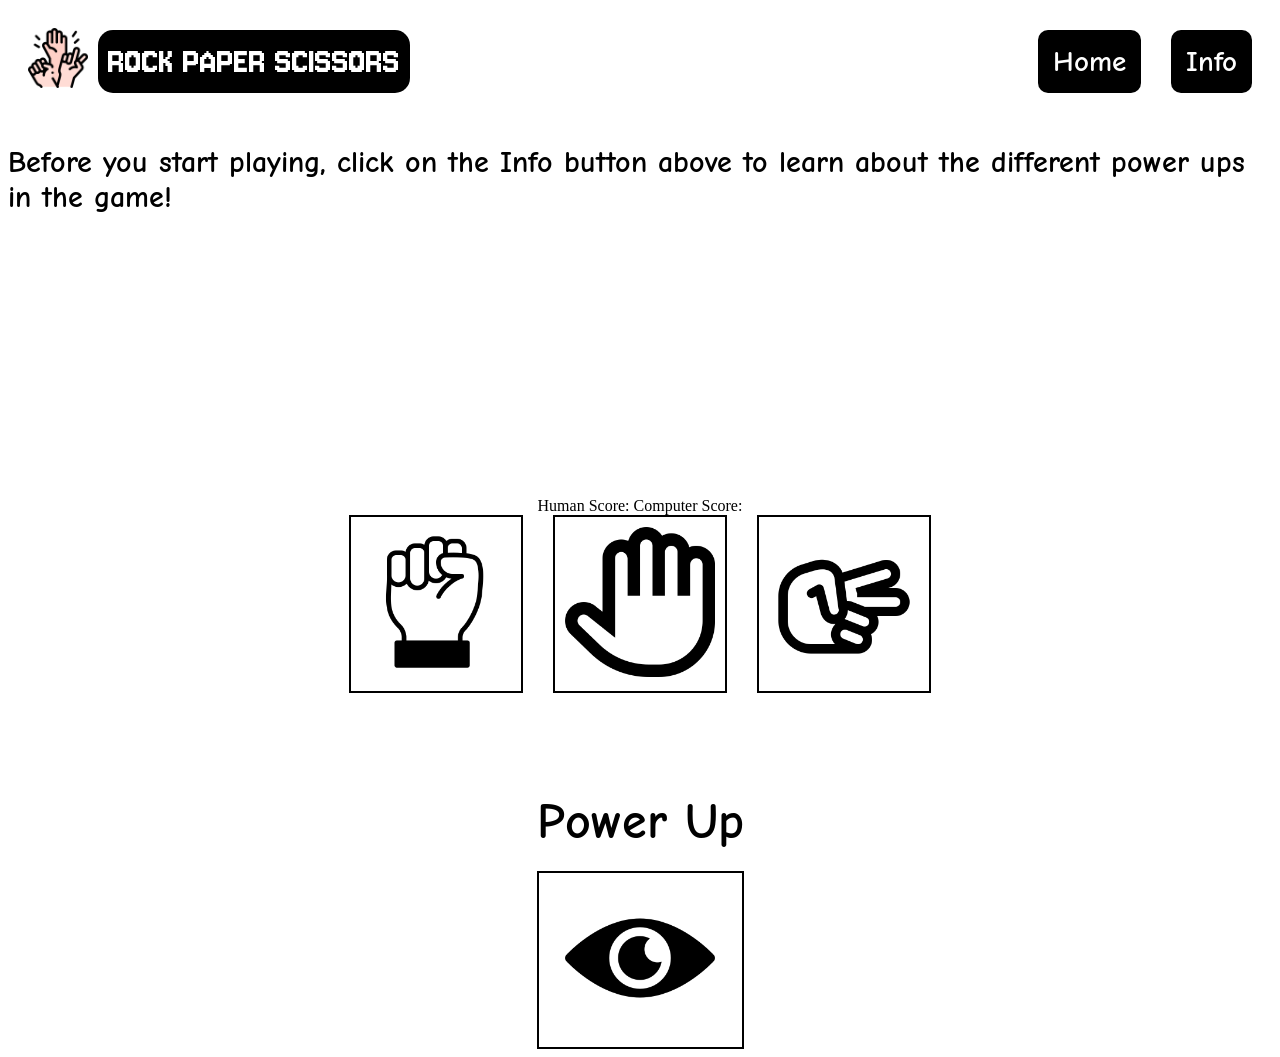
==== index.html @ bd0b404f "Create divs and spans for scores" ====
<!DOCTYPE html>
<html lang="en">
<head>
    <meta charset="UTF-8">
    <meta name="viewport" content="width=device-width, initial-scale=1.0">
    <title>Rock Paper Scissors</title>
    <link rel="stylesheet" href="./styles.css">
    <script src="./script.js" defer></script>
</head>
<body>
    <div class="main-container">
        <div class="nav-bar">
            <div class="logo"><span class="logo-img"><img src="imgs/rock-paper-scissors-color.png" alt="A bunch of hands in form of rock paper and scissors" width="60px"></span><span class="logo-text">ROCK PAPER SCISSORS</span></div>
            <ul class="nav-list">
                <div class="nav-item1"><li>Home</li></div>
                <div class="nav-item2"><li>Info</li></div>
            </ul>
        </div>
        <div class="info-text">
            <p class="info-main">Before you start playing, click on the Info button above to learn about the different power ups in the game!</p>
        </div>
        <div class="choices-powerups">
            <p class="result"></p>
            <div class="scores">Human Score: <span class="human-score"></span> Computer Score: <span class="computer-score"></span></div>
            <div class="choices-imgs">
                <div class="choice-img1"><img src="imgs/fist.png" alt="A black sketch of a fist" width="150px"></div>
                <div class="choice-img2"><img src="imgs/hand-paper.png" alt="A black sketch of a palm" width="150px"></div>
                <div class="choice-img3"><img src="imgs/scissors.png" alt="A black sketch of a hand with scissors pose" width="150px"></div>
            </div>
            <div class="power-ups">
                <div class="powerups-imgs">
                    <div class="powerup-text">Power Up</div>
                    <div class="power-img1"><img src="imgs/eye.png" alt="A black sketch of an eye" width="150px"></div>
                </div>
            </div>
        </div>
    </div>
</body>
</html>
---- styles.css ----
@import url('https://fonts.googleapis.com/css2?family=Jersey+10&display=swap');
@import url('https://fonts.googleapis.com/css2?family=Comic+Neue:ital,wght@0,300;0,400;0,700;1,300;1,400;1,700&display=swap');
*{
    box-sizing: border-box;
}
.main-container{
    min-height: 100vh;
    display: flex;
    flex-direction: column;
}

.logo{
    display: flex;
    align-items: center;
    gap: 10px;
}

.logo-text{
    font-family: "Jersey 10", sans-serif;
    font-size: 40px;
    color: white;
    background-color: black;
    border-radius: 15px;
    padding: 10px;
}

.nav-list{
    list-style-type: none;
    margin: 0;
    padding: 0;
    display: flex;
    gap: 30px;
    font-weight: 700;
}

.nav-bar{
    display: flex;
    justify-content: space-between;
    font-family: "Comic Neue", cursive;
    font-size: 29px;
    align-items: center;
    padding: 20px;
}

.nav-item1{
    background-color: black;
    color: white;
    padding: 15px;
    border-radius: 10px;
    transition-duration: 200ms;
}

.nav-item2{
    background-color: black;
    color: white;
    padding: 15px;
    border-radius: 10px;
}

.nav-item1:hover{
    background-color: grey;
    cursor: grab;
}

.nav-item2:hover{
    background-color: grey;
    cursor: grab;
}

.choices-powerups{
    display: flex;
    flex-direction: column;
    justify-content: center;
    align-items: center;
    margin-top: 200px;
}

.choices-imgs{
    display: flex;
    gap: 30px;
    padding-bottom: 100px;
}

.choice-img1, .choice-img2, .choice-img3{
    border: 2px solid black;
    padding: 10px;
    transition-duration: 100ms;
}

.choice-img1:hover, .choice-img2:hover, .choice-img3:hover{
    background-color: rgba(128, 128, 128, 0.247);
    transform: scale(0.98);
}

.choice-img1:active, .choice-img2:active, .choice-img3:active{
    transform: rotate(5deg);
    box-shadow: 0 4px 8px 0 rgba(0, 0, 0, 0.2), 0 6px 20px 0 rgba(0, 0, 0, 0.19);
}

.powerups.imgs{
    display: flex;
    justify-content: space-between;
}

.power-img1{
    border: 2px solid black;
    padding: 10px;
    text-align: center;
}

.powerup-text{
    padding-bottom: 20px;
    text-align: center;
    font-weight: 700;
    font-family: "Comic Neue", cursive;
    font-size: 50px;
    transition-duration: 100ms;
}

.power-img1:hover{
    background-color: rgba(128, 128, 128, 0.247);
    transform: scale(0.98);
}

.power-img1:active{
    transform: rotate(5deg);
    box-shadow: 0 4px 8px 0 rgba(0, 0, 0, 0.2), 0 6px 20px 0 rgba(0, 0, 0, 0.19);
}

.info-text{
    display: flex;
    justify-content: center;
    align-items: center;
    font-family: "Comic Neue", cursive;
    font-weight: 700;
    font-size: 30px;
}

.result{
    height: 20px;
    width: 100px;
}
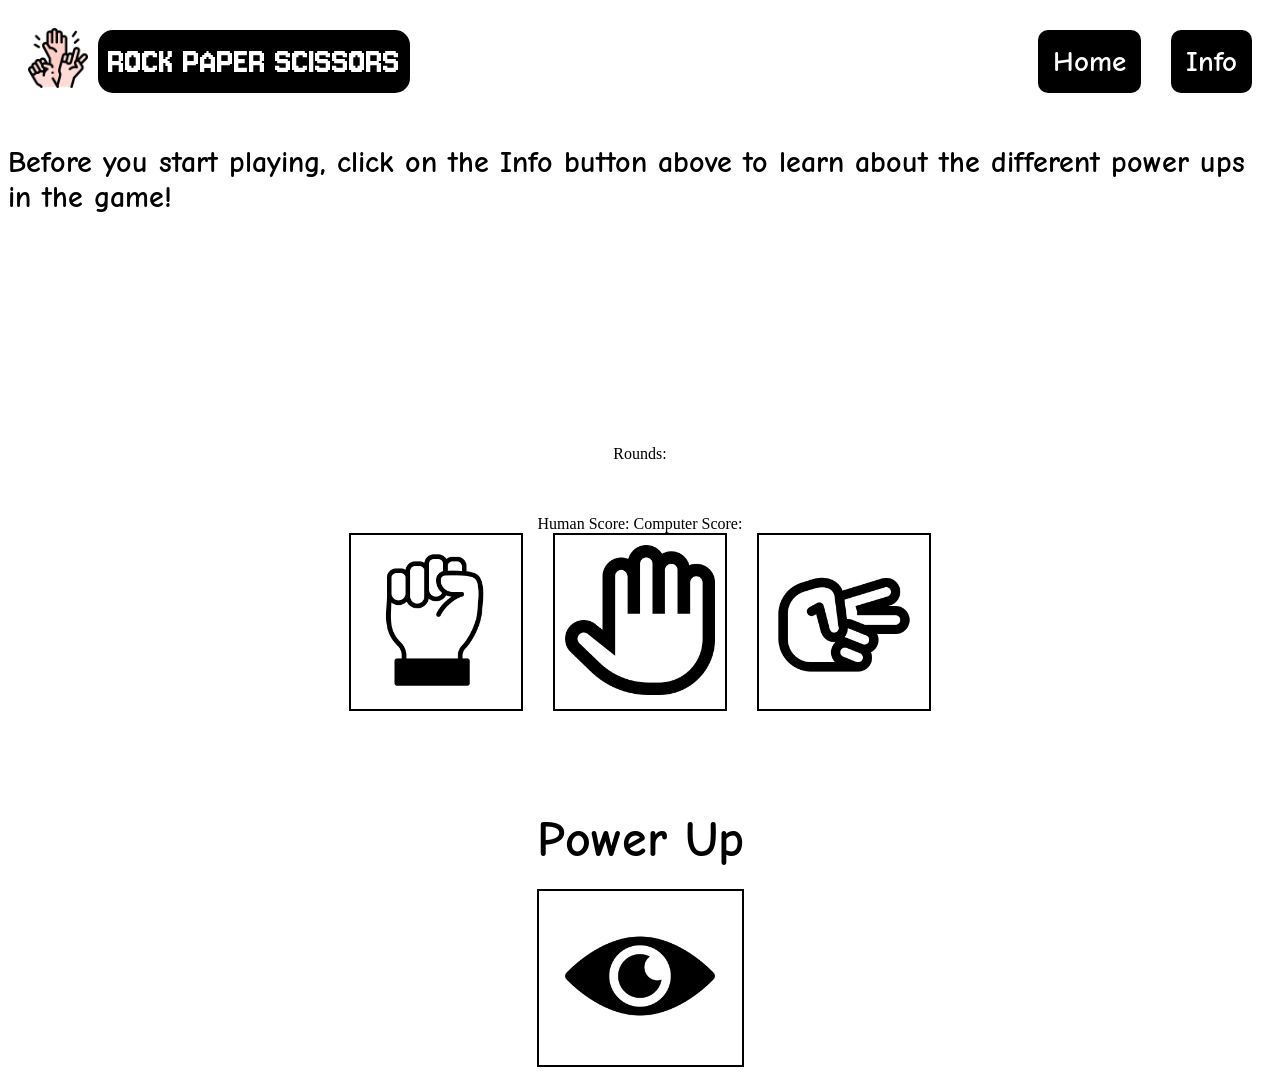
==== commit b38629f7: "Add div for rounds" ====
--- a/index.html
+++ b/index.html
@@ -20,6 +20,7 @@
             <p class="info-main">Before you start playing, click on the Info button above to learn about the different power ups in the game!</p>
         </div>
         <div class="choices-powerups">
+            <div class="round"> Rounds: <span class="round-no"></span></div>
             <p class="result"></p>
             <div class="scores">Human Score: <span class="human-score"></span> Computer Score: <span class="computer-score"></span></div>
             <div class="choices-imgs">
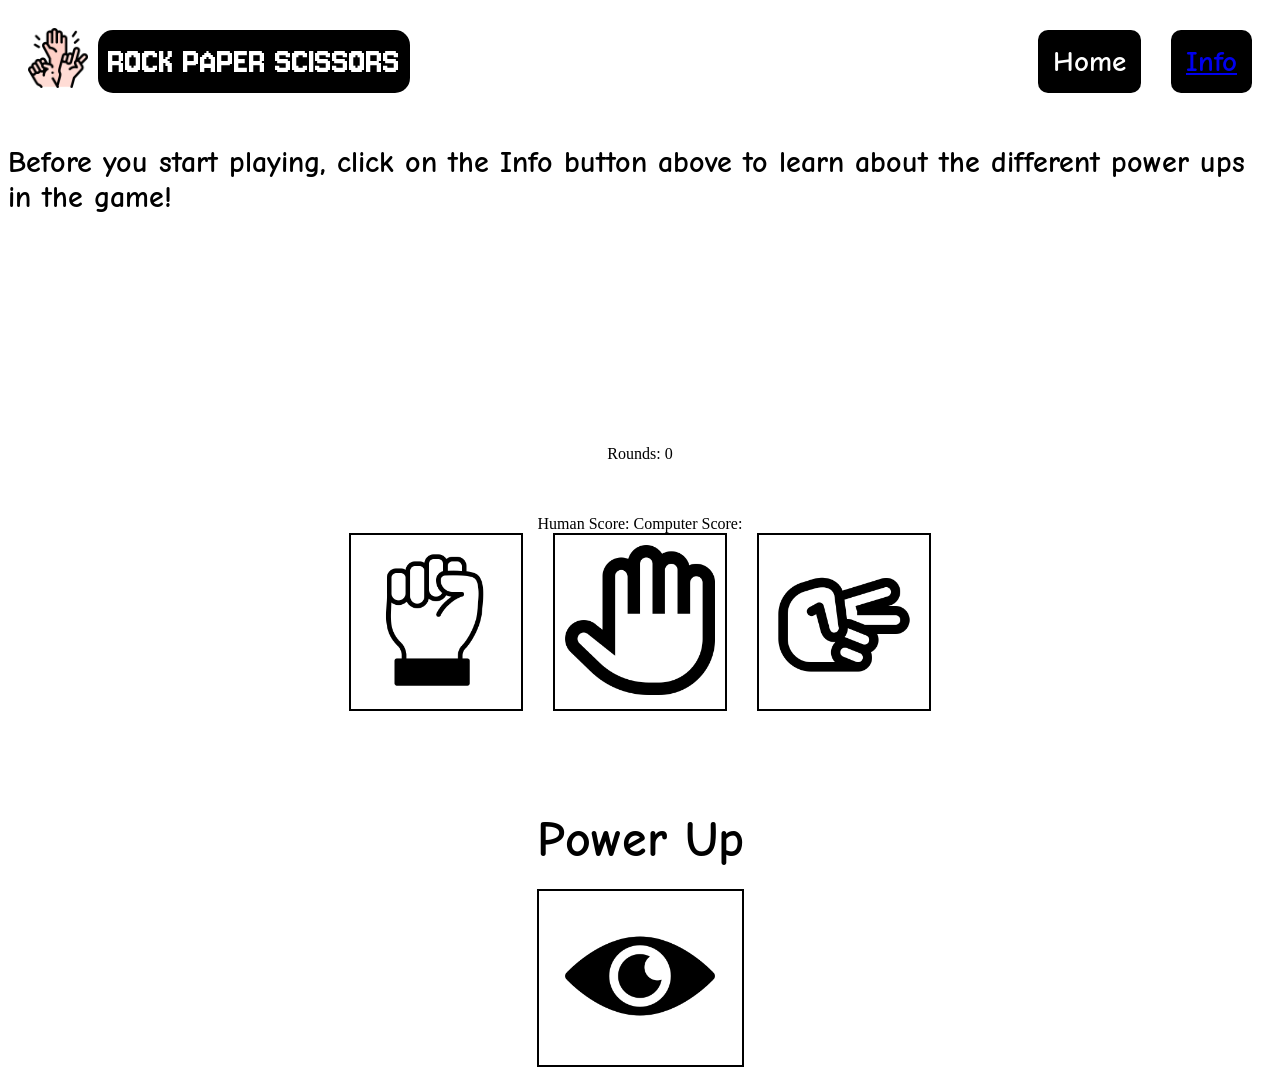
==== commit 24585802: "Add anchor tag for list item" ====
--- a/index.html
+++ b/index.html
@@ -13,7 +13,7 @@
             <div class="logo"><span class="logo-img"><img src="imgs/rock-paper-scissors-color.png" alt="A bunch of hands in form of rock paper and scissors" width="60px"></span><span class="logo-text">ROCK PAPER SCISSORS</span></div>
             <ul class="nav-list">
                 <div class="nav-item1"><li>Home</li></div>
-                <div class="nav-item2"><li>Info</li></div>
+                <div class="nav-item2"><li><a href="./info.html">Info</a></li></div>
             </ul>
         </div>
         <div class="info-text">
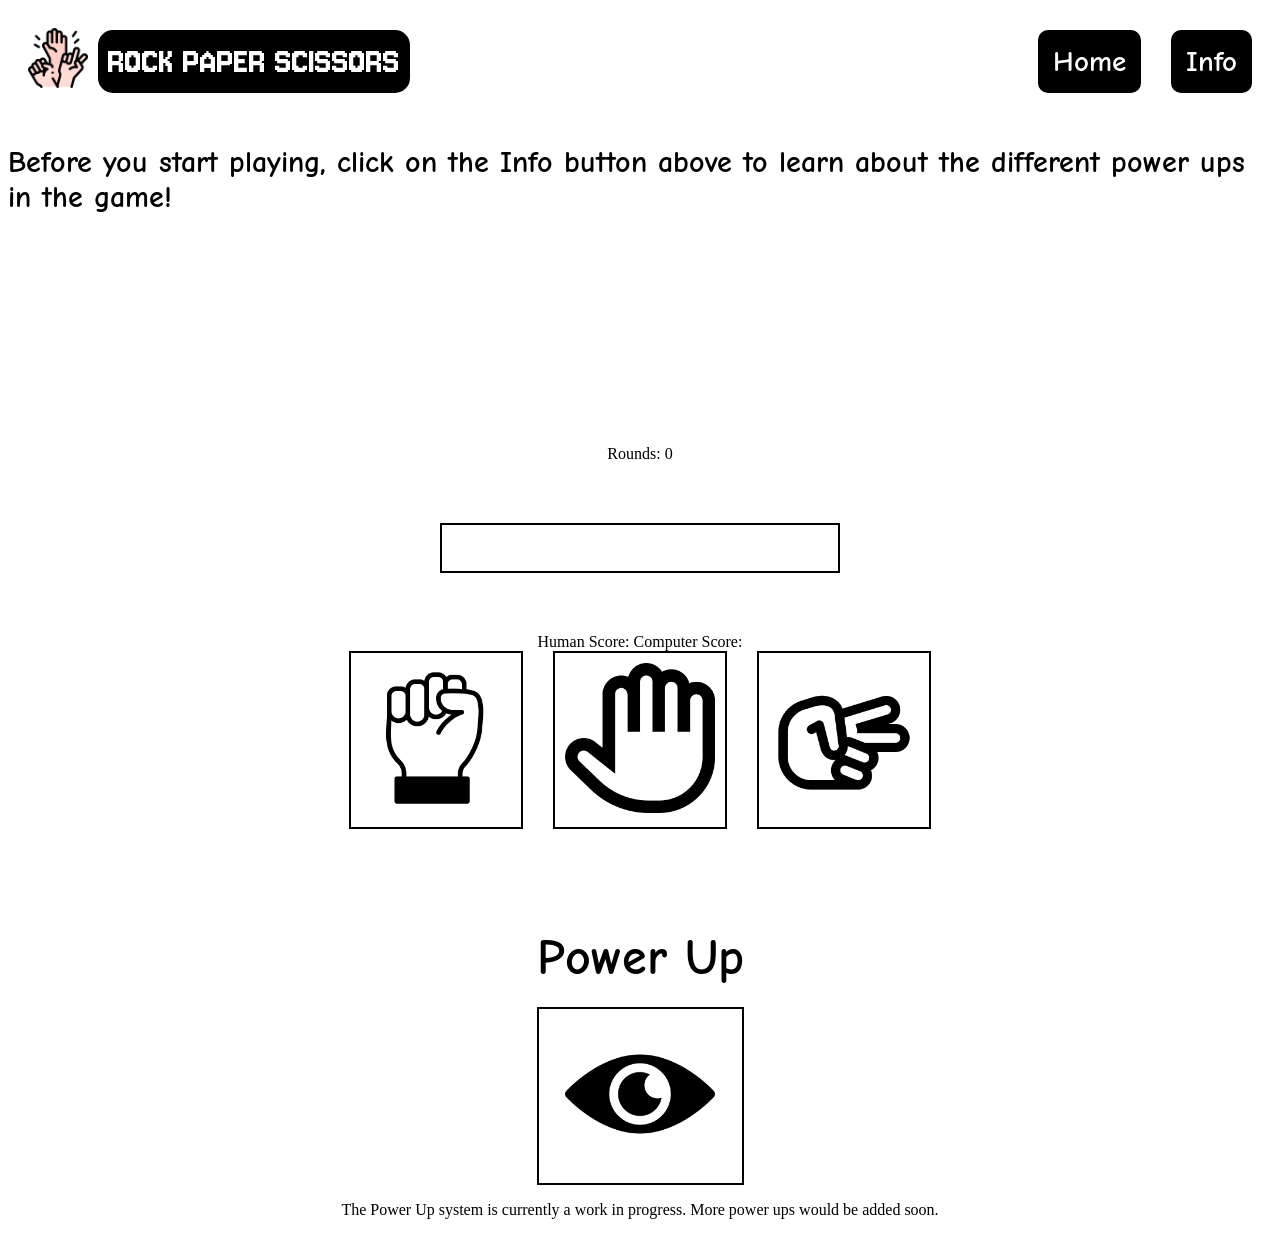
==== commit f65fa51e: "Add information banner" ====
--- a/index.html
+++ b/index.html
@@ -12,7 +12,7 @@
         <div class="nav-bar">
             <div class="logo"><span class="logo-img"><img src="imgs/rock-paper-scissors-color.png" alt="A bunch of hands in form of rock paper and scissors" width="60px"></span><span class="logo-text">ROCK PAPER SCISSORS</span></div>
             <ul class="nav-list">
-                <div class="nav-item1"><li>Home</li></div>
+                <div class="nav-item1"><li><a href="./index.html">Home</a></li></div>
                 <div class="nav-item2"><li><a href="./info.html">Info</a></li></div>
             </ul>
         </div>
@@ -34,6 +34,7 @@
                     <div class="power-img1"><img src="imgs/eye.png" alt="A black sketch of an eye" width="150px"></div>
                 </div>
             </div>
+            <p class="information">The Power Up system is currently a work in progress. More power ups would be added soon.</p>
         </div>
     </div>
 </body>
--- a/styles.css
+++ b/styles.css
@@ -7,6 +7,7 @@
     min-height: 100vh;
     display: flex;
     flex-direction: column;
+    flex-wrap: wrap;
 }
 
 .logo{
@@ -137,6 +138,21 @@
 }
 
 .result{
-    height: 20px;
-    width: 100px;
+    height: 50px;
+    width: 400px;
+    text-align: center;
+    font-family: "Comic Neue", cursive;
+    font-size: 30px;
+    font-weight: 800;
+    border: 2px solid black;
+    margin: 60px;
+}
+
+.power{
+    min-height: 80px;
+}
+
+a{
+    text-decoration: none;
+    color: inherit;
 }
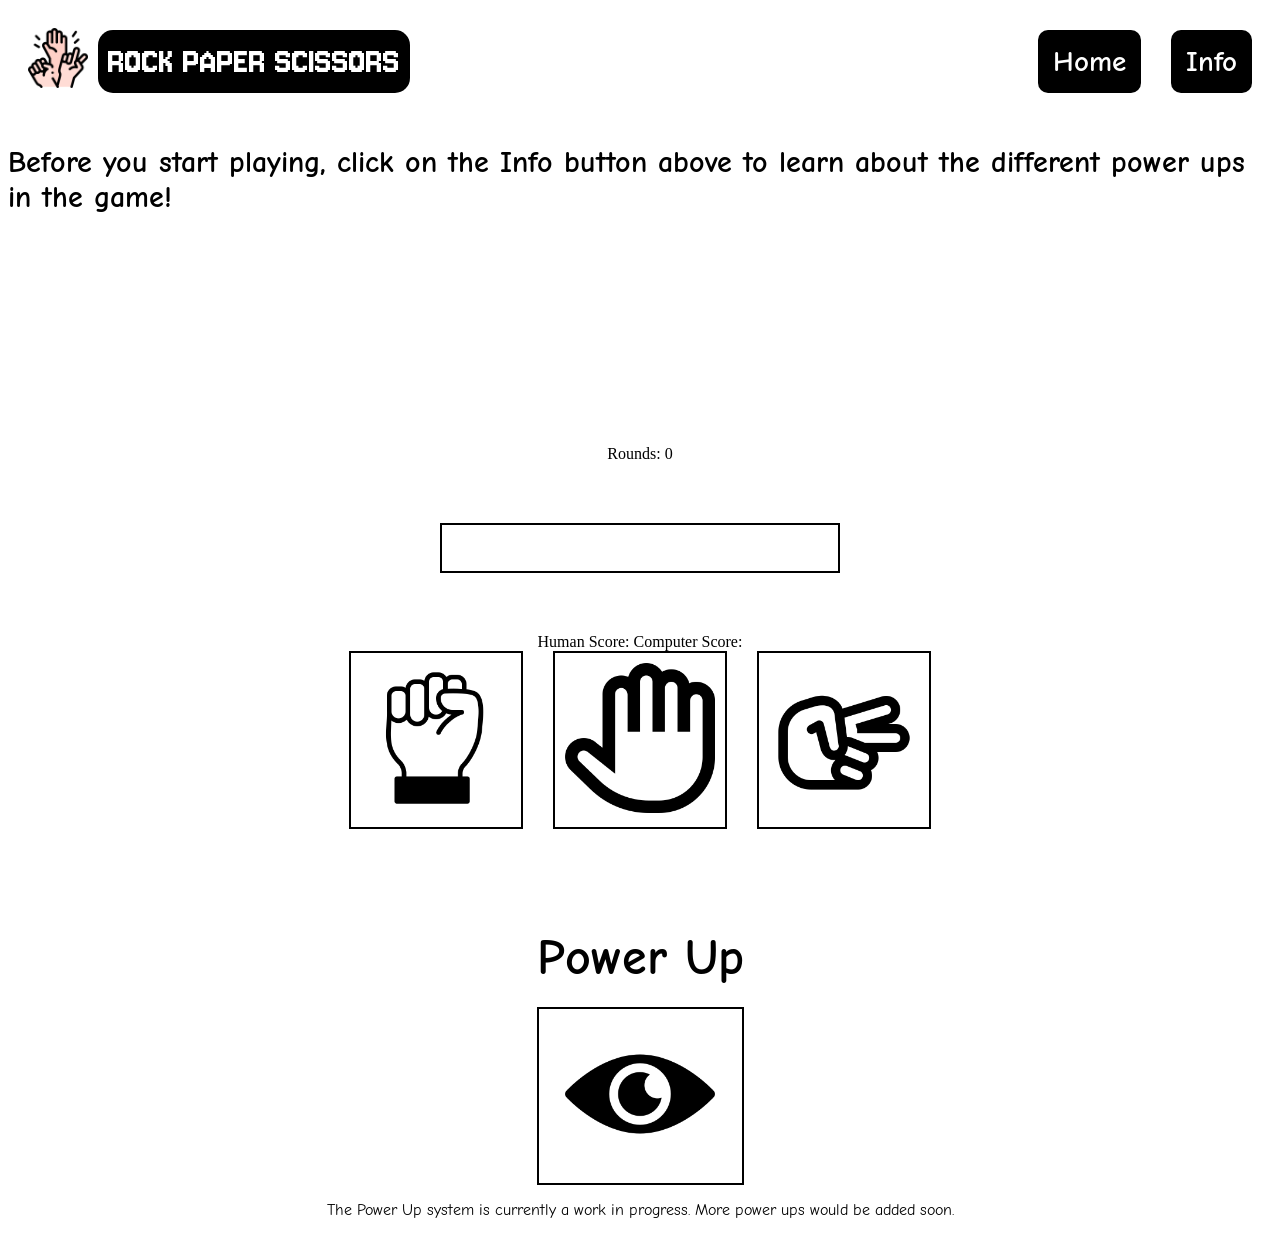
==== commit ff53fe8d: "Add class to image of power up" ====
--- a/index.html
+++ b/index.html
@@ -31,7 +31,7 @@
             <div class="power-ups">
                 <div class="powerups-imgs">
                     <div class="powerup-text">Power Up</div>
-                    <div class="power-img1"><img src="imgs/eye.png" alt="A black sketch of an eye" width="150px"></div>
+                    <div class="power-img1"><img src="imgs/eye.png" alt="A black sketch of an eye" width="150px" class="img-eye"></div>
                 </div>
             </div>
             <p class="information">The Power Up system is currently a work in progress. More power ups would be added soon.</p>
--- a/styles.css
+++ b/styles.css
@@ -155,4 +155,30 @@
 a{
     text-decoration: none;
     color: inherit;
-}+}
+
+.information{
+    font-family: "Comic Neue", cursive;
+}
+
+.main-body{
+    display: flex;
+    justify-content: center;
+    align-items: center;
+    min-height: 100vh;
+    width: 100%;
+}
+
+.body-text{
+    padding: 46px;
+    margin-bottom: 200px;
+    border: 2px solid black;
+    border-radius: 20px;
+}
+
+.information-banner{
+    font-family: "Comic Neue", cursive;
+    font-size: 25px;
+    font-weight: bold;
+}
+
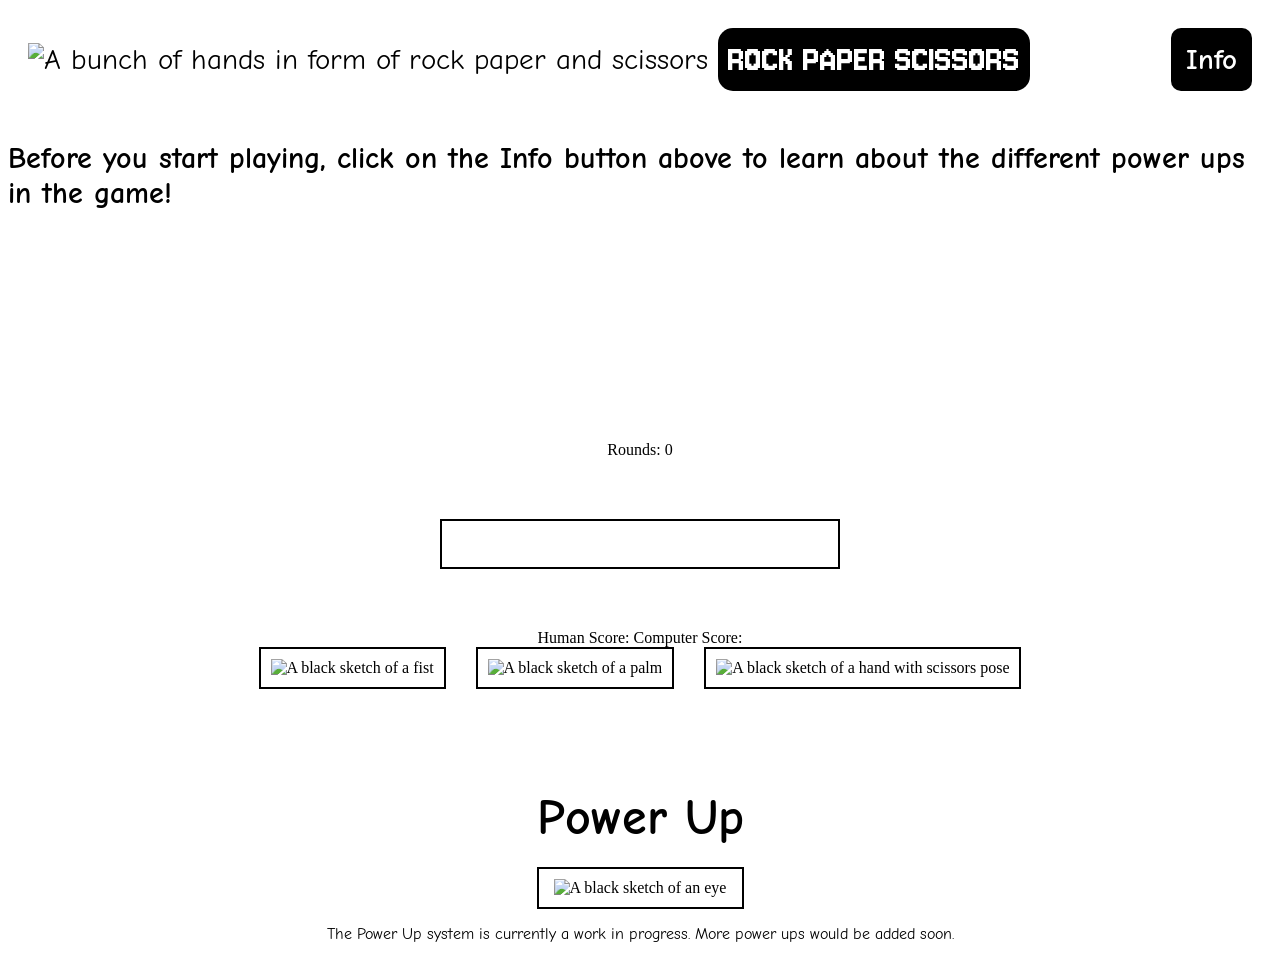
==== commit 687ca1e9: "Add responsive design" ====
--- a/index.html
+++ b/index.html
@@ -10,10 +10,10 @@
 <body>
     <div class="main-container">
         <div class="nav-bar">
-            <div class="logo"><span class="logo-img"><img src="imgs/rock-paper-scissors-color.png" alt="A bunch of hands in form of rock paper and scissors" width="60px"></span><span class="logo-text">ROCK PAPER SCISSORS</span></div>
+            <div class="logo"><span class="logo-img"><img src="https://files.catbox.moe/oxzjf6.png" alt="A bunch of hands in form of rock paper and scissors" width="60px"></span><span class="logo-text">ROCK PAPER SCISSORS</span></div>
             <ul class="nav-list">
-                <div class="nav-item1"><li><a href="./index.html">Home</a></li></div>
-                <div class="nav-item2"><li><a href="./info.html">Info</a></li></div>
+                <!-- <div class="nav-item1"><li><a href="./index.html">Home</a></li></div> -->
+                <div class="nav-item2"><li><a href="#">Info</a></li></div>
             </ul>
         </div>
         <div class="info-text">
@@ -24,14 +24,14 @@
             <p class="result"></p>
             <div class="scores">Human Score: <span class="human-score"></span> Computer Score: <span class="computer-score"></span></div>
             <div class="choices-imgs">
-                <div class="choice-img1"><img src="imgs/fist.png" alt="A black sketch of a fist" width="150px"></div>
-                <div class="choice-img2"><img src="imgs/hand-paper.png" alt="A black sketch of a palm" width="150px"></div>
-                <div class="choice-img3"><img src="imgs/scissors.png" alt="A black sketch of a hand with scissors pose" width="150px"></div>
+                <div class="choice-img1"><img src="https://files.catbox.moe/aghspv.png" alt="A black sketch of a fist" width="150px" class="choice-img"></div>
+                <div class="choice-img2"><img src="https://files.catbox.moe/q17x68.png" alt="A black sketch of a palm" width="150px" class="choice-img"></div>
+                <div class="choice-img3"><img src="https://files.catbox.moe/03uz89.png" alt="A black sketch of a hand with scissors pose" width="150px" class="choice-img"></div>
             </div>
             <div class="power-ups">
                 <div class="powerups-imgs">
                     <div class="powerup-text">Power Up</div>
-                    <div class="power-img1"><img src="imgs/eye.png" alt="A black sketch of an eye" width="150px" class="img-eye"></div>
+                    <div class="power-img1"><img src="https://files.catbox.moe/dm8vw4.png" alt="A black sketch of an eye" width="150px" class="img-eye"></div>
                 </div>
             </div>
             <p class="information">The Power Up system is currently a work in progress. More power ups would be added soon.</p>
--- a/styles.css
+++ b/styles.css
@@ -139,13 +139,14 @@
 
 .result{
     height: 50px;
-    width: 400px;
+    width: 100%;
     text-align: center;
     font-family: "Comic Neue", cursive;
     font-size: 30px;
     font-weight: 800;
     border: 2px solid black;
     margin: 60px;
+    max-width: 400px;
 }
 
 .power{
@@ -182,3 +183,35 @@
     font-weight: bold;
 }
 
+@media (max-width: 768px){
+    .logo-text{
+        font-size: 26px;
+    }
+    .img-eye{
+        width: 100px;
+    }
+    .powerup-text{
+        font-size: 35px;
+    }
+
+    .choices-imgs{
+        display: flex;
+        justify-content: space-between;
+    }
+    .choices-imgs *{
+        width: 100%;
+        max-width: 120px;
+        max-height: 129px;
+    }
+
+    .choice-img{
+        width: 100%;
+        max-width: 100px;
+        max-height: 100px;
+    }
+    .nav-bar{
+        padding: 2px;
+        font-size: 24px;
+    }
+}
+
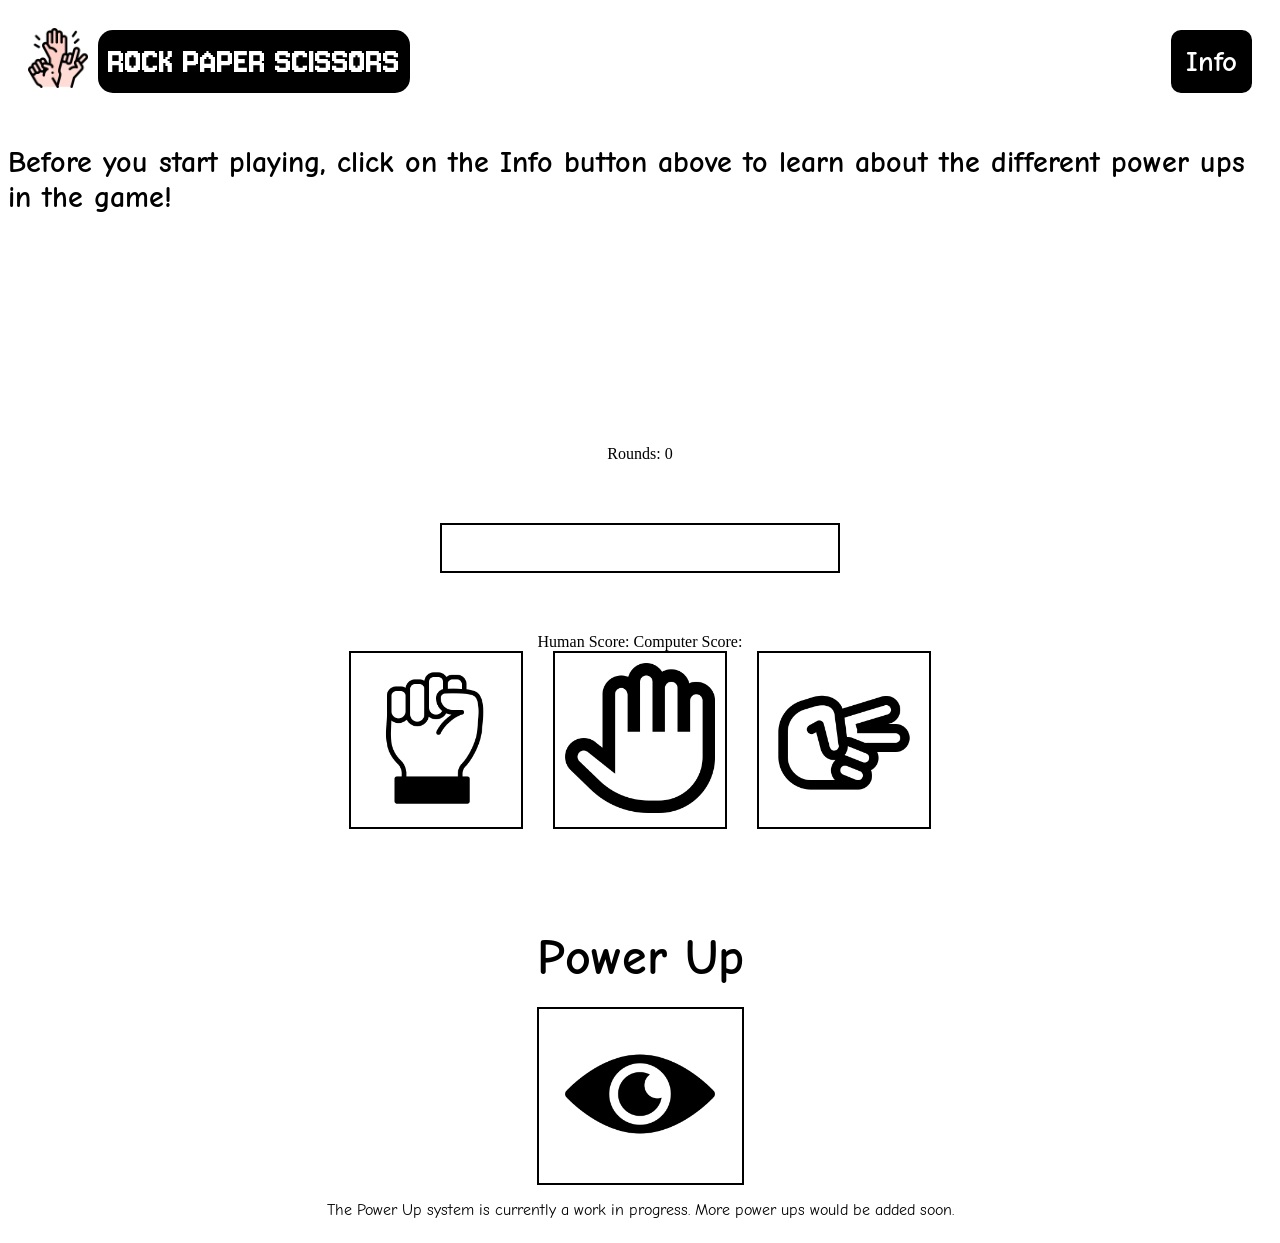
==== commit bb88e213: "add local imgs in src" ====
--- a/index.html
+++ b/index.html
@@ -10,10 +10,10 @@
 <body>
     <div class="main-container">
         <div class="nav-bar">
-            <div class="logo"><span class="logo-img"><img src="https://files.catbox.moe/oxzjf6.png" alt="A bunch of hands in form of rock paper and scissors" width="60px"></span><span class="logo-text">ROCK PAPER SCISSORS</span></div>
+            <div class="logo"><span class="logo-img"><img src="imgs/rock-paper-scissors-color.png" alt="A bunch of hands in form of rock paper and scissors" width="60px"></span><span class="logo-text">ROCK PAPER SCISSORS</span></div>
             <ul class="nav-list">
                 <!-- <div class="nav-item1"><li><a href="./index.html">Home</a></li></div> -->
-                <div class="nav-item2"><li><a href="#">Info</a></li></div>
+                <div class="nav-item2"><li><a href="./info.html">Info</a></li></div>
             </ul>
         </div>
         <div class="info-text">
@@ -24,14 +24,14 @@
             <p class="result"></p>
             <div class="scores">Human Score: <span class="human-score"></span> Computer Score: <span class="computer-score"></span></div>
             <div class="choices-imgs">
-                <div class="choice-img1"><img src="https://files.catbox.moe/aghspv.png" alt="A black sketch of a fist" width="150px" class="choice-img"></div>
-                <div class="choice-img2"><img src="https://files.catbox.moe/q17x68.png" alt="A black sketch of a palm" width="150px" class="choice-img"></div>
-                <div class="choice-img3"><img src="https://files.catbox.moe/03uz89.png" alt="A black sketch of a hand with scissors pose" width="150px" class="choice-img"></div>
+                <div class="choice-img1"><img src="imgs/fist.png" alt="A black sketch of a fist" width="150px" class="choice-img"></div>
+                <div class="choice-img2"><img src="imgs/hand-paper.png" alt="A black sketch of a palm" width="150px" class="choice-img"></div>
+                <div class="choice-img3"><img src="imgs/scissors.png" alt="A black sketch of a hand with scissors pose" width="150px" class="choice-img"></div>
             </div>
             <div class="power-ups">
                 <div class="powerups-imgs">
                     <div class="powerup-text">Power Up</div>
-                    <div class="power-img1"><img src="https://files.catbox.moe/dm8vw4.png" alt="A black sketch of an eye" width="150px" class="img-eye"></div>
+                    <div class="power-img1"><img src="imgs/eye.png" alt="A black sketch of an eye" width="150px" class="img-eye"></div>
                 </div>
             </div>
             <p class="information">The Power Up system is currently a work in progress. More power ups would be added soon.</p>
--- a/styles.css
+++ b/styles.css
@@ -138,7 +138,7 @@
 }
 
 .result{
-    height: 50px;
+    min-height: 50px;
     width: 100%;
     text-align: center;
     font-family: "Comic Neue", cursive;
